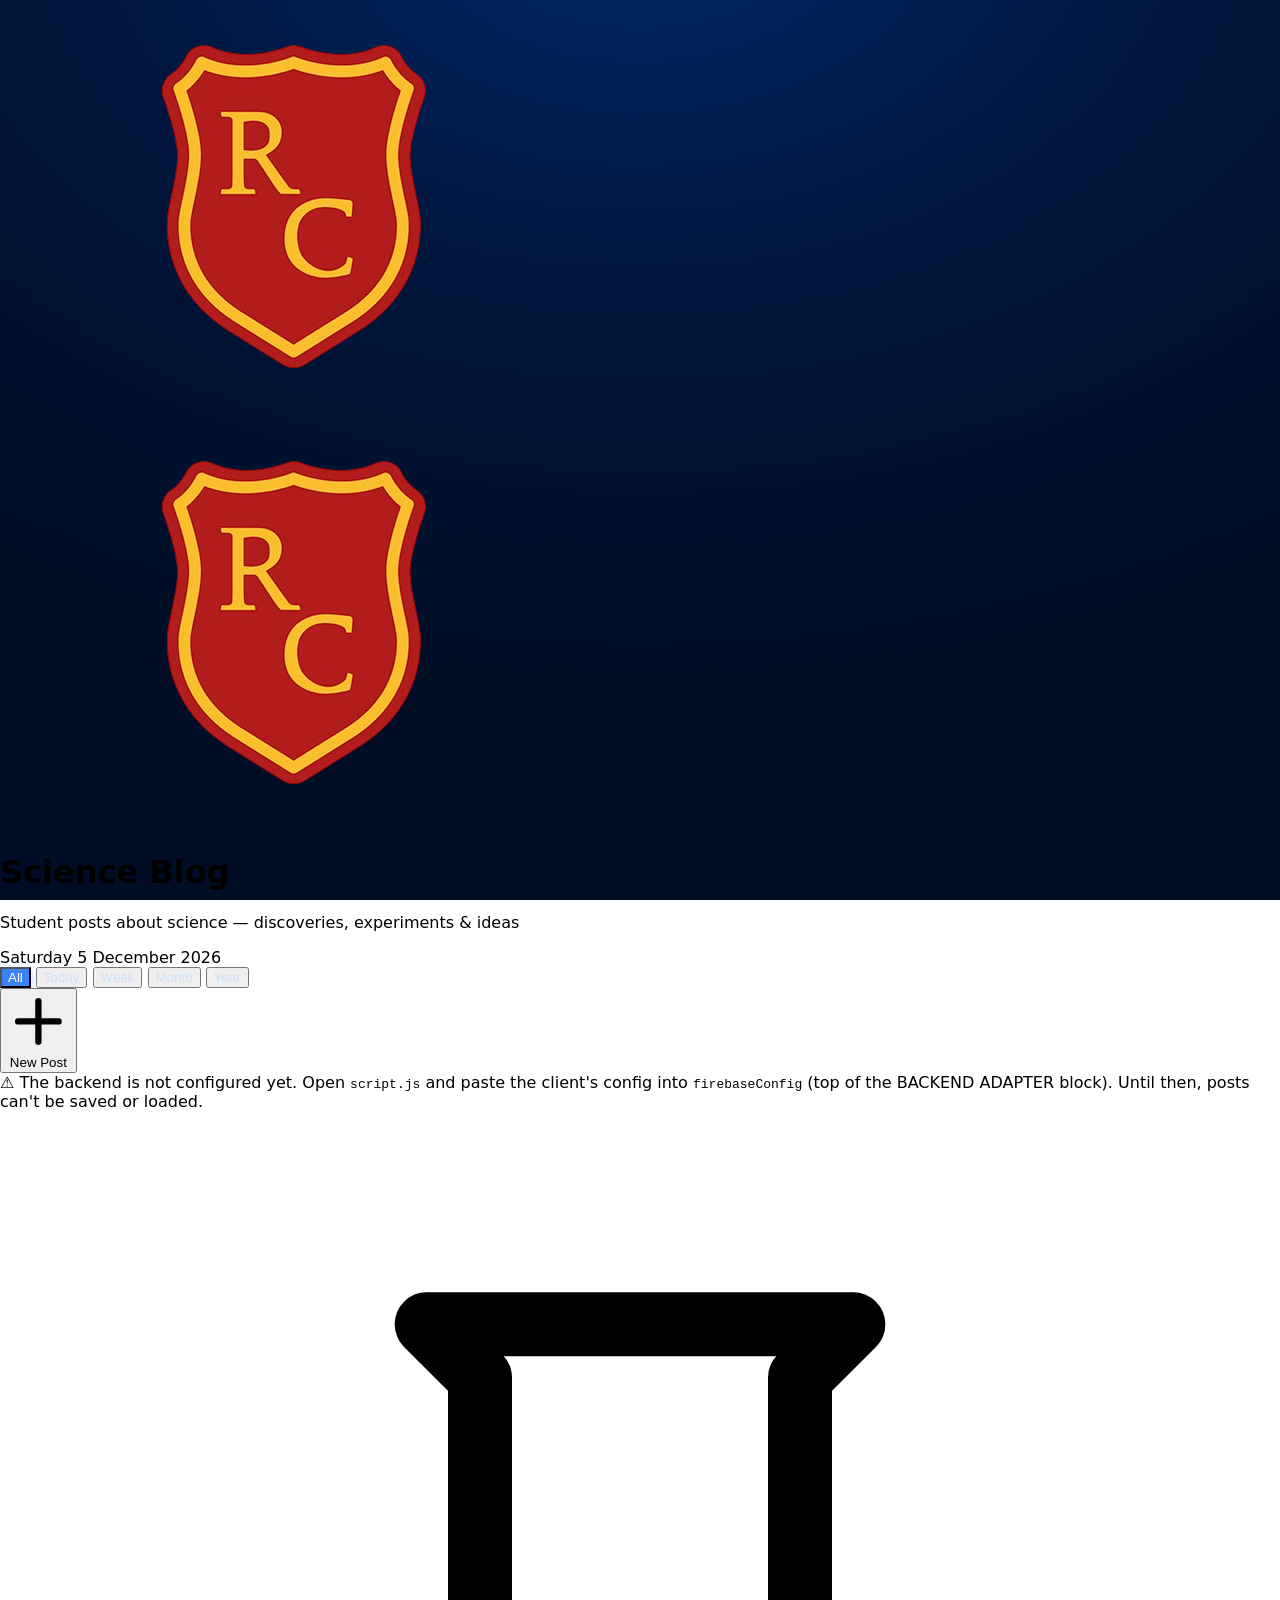
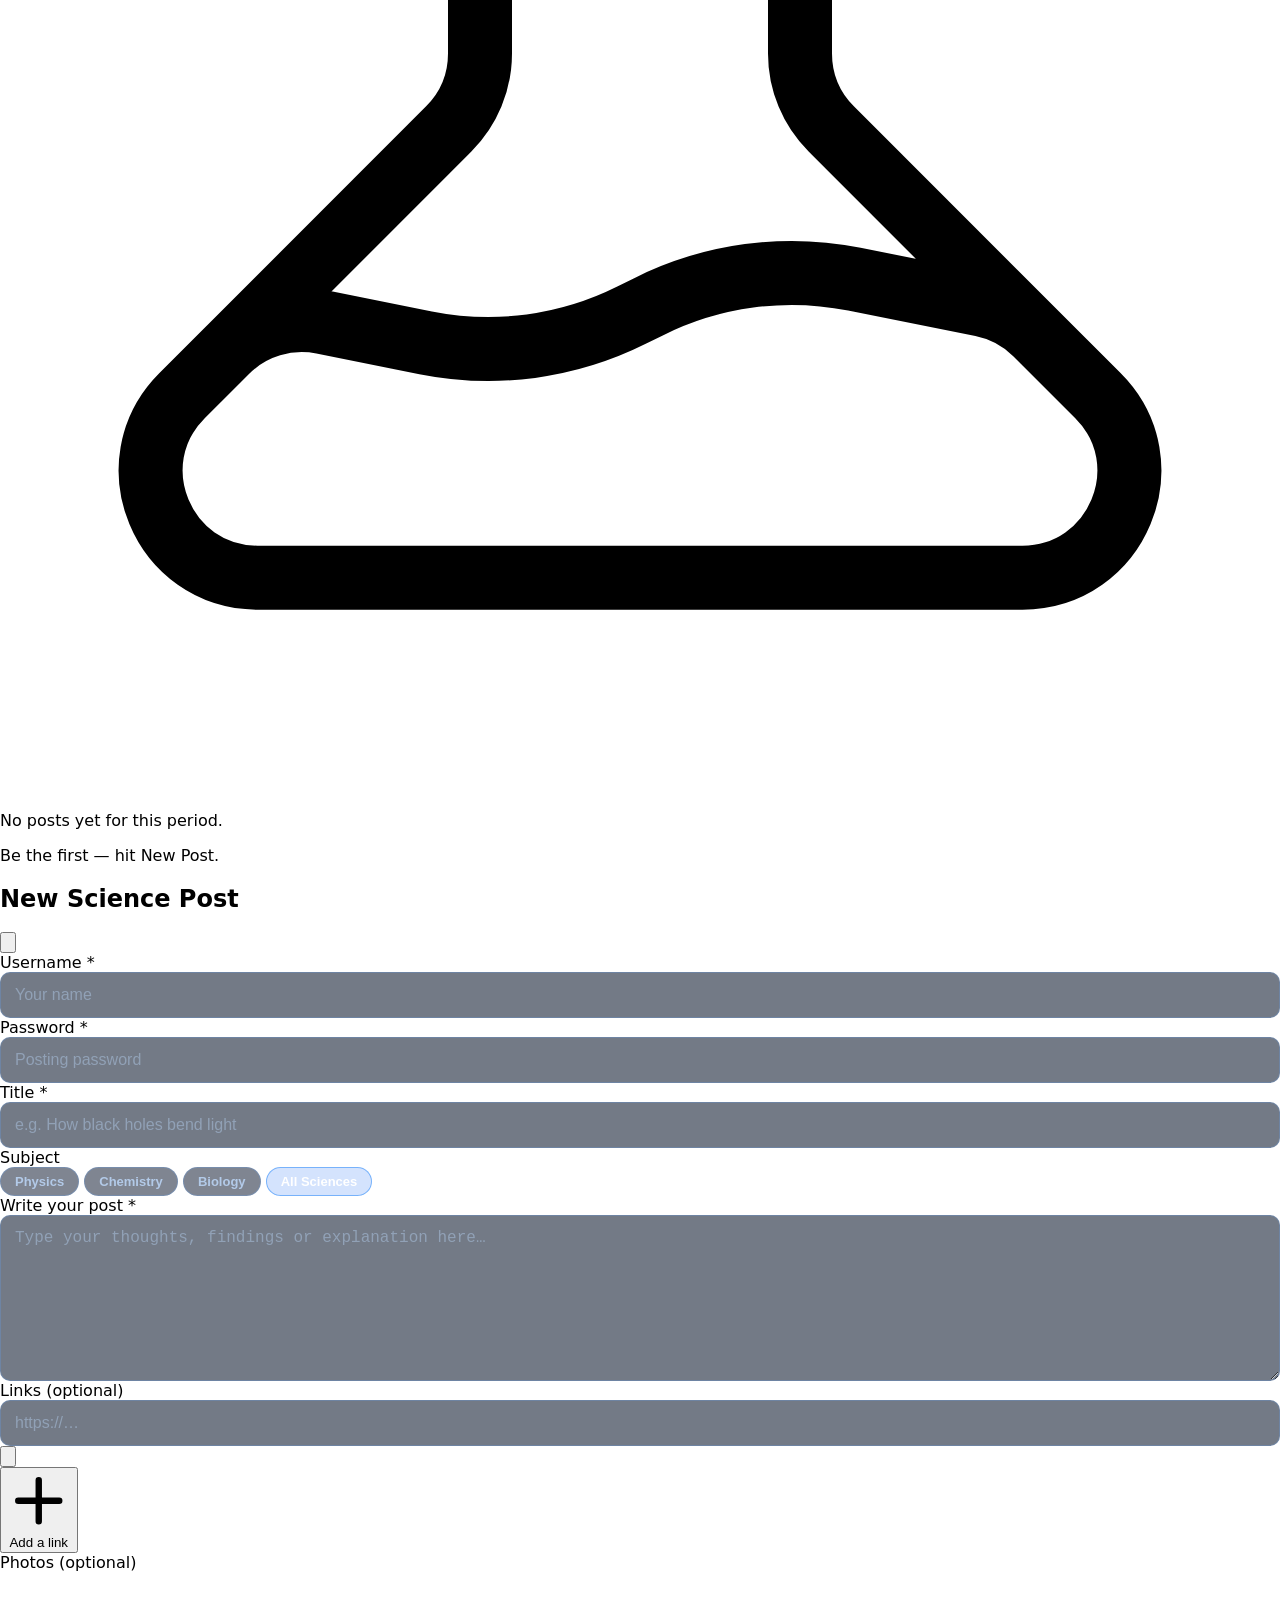
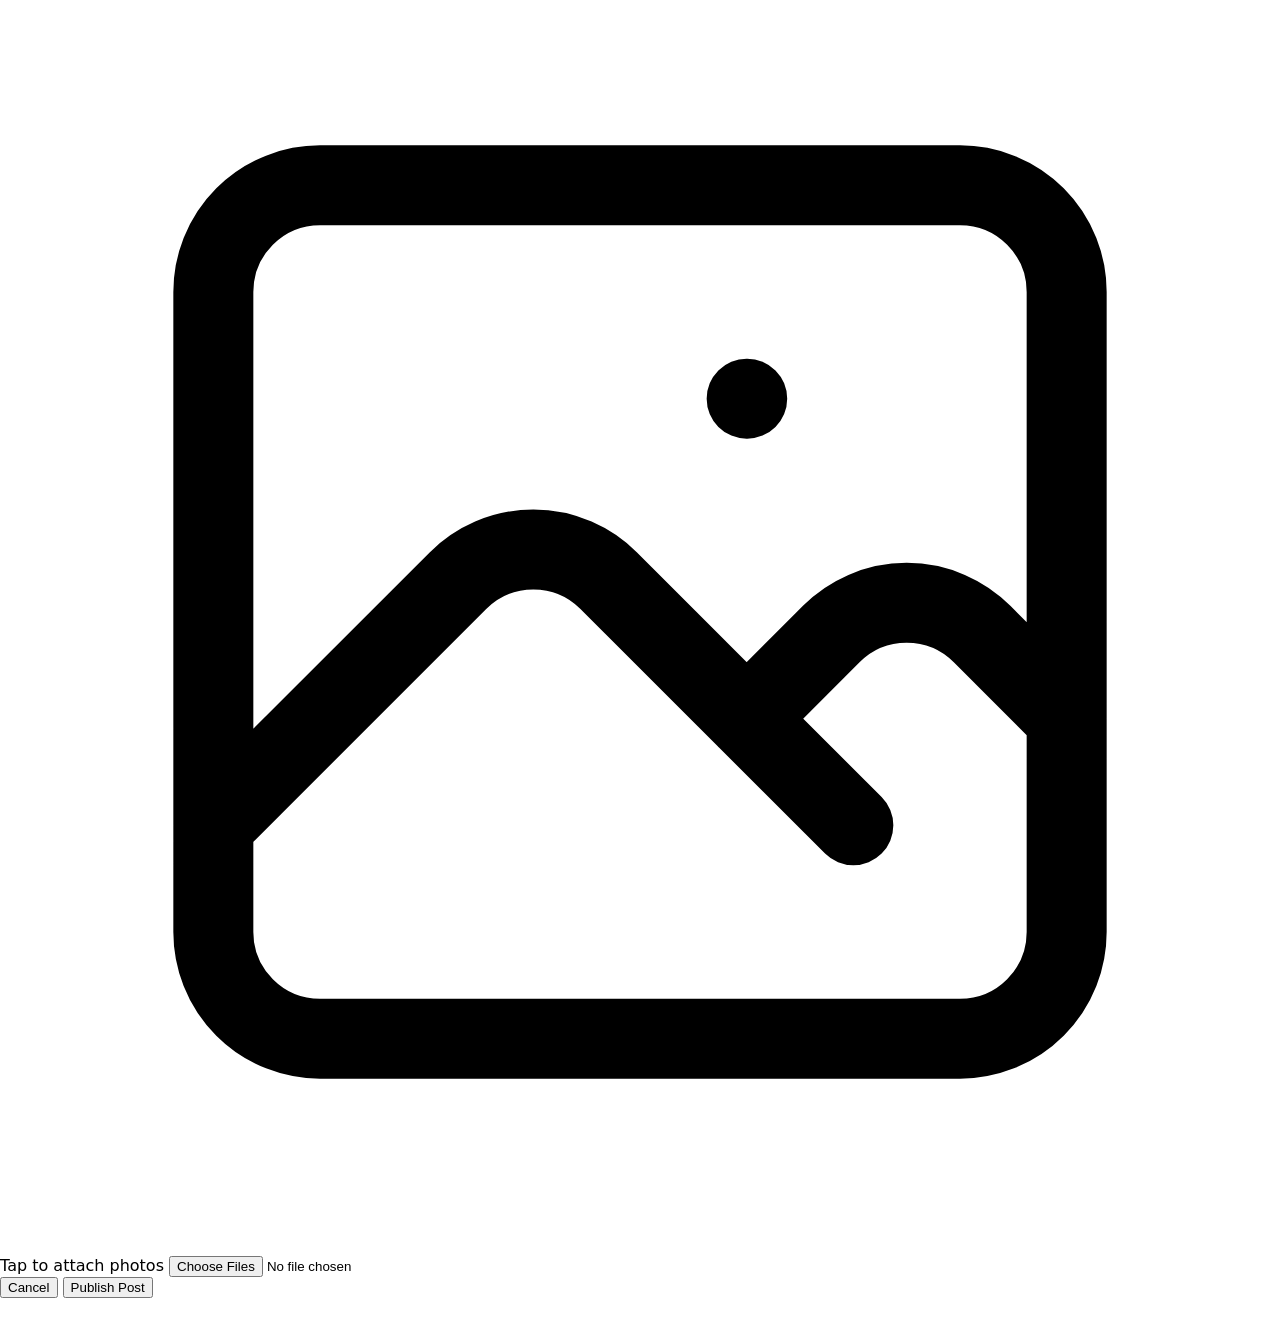
==== index.html @ 40bbb26c "first commit" ====
<!DOCTYPE html>
<html lang="en">
<head>
    <meta charset="UTF-8">
    <meta name="viewport" content="width=device-width, initial-scale=1.0">
    <title>Runnymede Science Blog</title>
    <script src="https://cdn.tailwindcss.com"></script>

    <!-- ▼▼▼ FIREBASE-SPECIFIC ▼▼▼  (backend SDK — swap these if the backend changes) -->
    <!-- Firebase compat SDK, loaded from CDN. Only used by the BACKEND ADAPTER in script.js. -->
    <script src="https://www.gstatic.com/firebasejs/10.12.2/firebase-app-compat.js"></script>
    <script src="https://www.gstatic.com/firebasejs/10.12.2/firebase-firestore-compat.js"></script>
    <!-- ▲▲▲ END FIREBASE-SPECIFIC ▲▲▲ -->

    <link rel="stylesheet" href="./style.css">
</head>
<body>
<div id="app" class="min-h-screen text-white relative overflow-x-hidden">

    <!-- Background logo -->
    <div class="fixed inset-0 flex items-center justify-center pointer-events-none select-none overflow-hidden z-0">
        <img src="./assets/Runnymede Logo.png" alt="Runnymede Logo"
             class="w-[1100px] max-w-[160vw] object-contain opacity-[0.07] blur-sm" />
    </div>

    <div class="relative z-10 w-full max-w-5xl mx-auto px-4 pb-24">

        <!-- ───────────── Header ───────────── -->
        <header class="text-center pt-10 pb-6 space-y-3">
            <div class="flex items-center justify-center gap-3">
                <img src="./assets/Runnymede Logo.png" alt="" class="w-24 h-24 object-contain drop-shadow-lg" />
                <h1 class="text-4xl md:text-6xl font-bold tracking-tight text-white drop-shadow-lg">Science Blog</h1>
            </div>
            <p class="text-blue-200/80 text-lg">Student posts about science — discoveries, experiments &amp; ideas</p>
            <div id="header-date" class="text-blue-300/70 font-semibold"></div>
        </header>

        <!-- ───────────── Controls bar ───────────── -->
        <div class="sticky top-0 z-20 -mx-4 px-4 py-3 backdrop-blur-xl bg-[#00163d]/70 border-b border-blue-400/15 mb-6">
            <div class="flex flex-col sm:flex-row sm:items-center gap-3 justify-between">
                <!-- Time filter -->
                <div class="flex flex-wrap gap-1.5 bg-[#000d24]/60 border border-blue-500/20 rounded-xl p-1">
                    <button data-filter="all"   class="filter-btn filter-active px-3 py-1.5 rounded-lg text-sm font-semibold transition-colors">All</button>
                    <button data-filter="today" class="filter-btn px-3 py-1.5 rounded-lg text-sm font-semibold transition-colors">Today</button>
                    <button data-filter="week"  class="filter-btn px-3 py-1.5 rounded-lg text-sm font-semibold transition-colors">Week</button>
                    <button data-filter="month" class="filter-btn px-3 py-1.5 rounded-lg text-sm font-semibold transition-colors">Month</button>
                    <button data-filter="year"  class="filter-btn px-3 py-1.5 rounded-lg text-sm font-semibold transition-colors">Year</button>
                </div>
                <button onclick="openModal()"
                        class="h-11 px-5 font-bold bg-gradient-to-r from-blue-600 to-indigo-600 hover:from-blue-500 hover:to-indigo-500 text-white shadow-lg rounded-xl flex items-center justify-center gap-2 transition-colors">
                    <svg xmlns="http://www.w3.org/2000/svg" class="w-5 h-5" fill="none" viewBox="0 0 24 24" stroke="currentColor" stroke-width="2.5"><path stroke-linecap="round" stroke-linejoin="round" d="M12 4v16m8-8H4"/></svg>
                    New Post
                </button>
            </div>
        </div>

        <!-- ───────────── Feed ───────────── -->
        <div id="status-banner" class="hidden mb-4 px-4 py-3 rounded-xl text-sm"></div>
        <div id="feed" class="space-y-5"></div>
        <div id="empty-state" class="hidden text-center py-20 text-blue-200/60">
            <svg xmlns="http://www.w3.org/2000/svg" class="w-16 h-16 mx-auto mb-4 opacity-40" fill="none" viewBox="0 0 24 24" stroke="currentColor" stroke-width="1.2"><path stroke-linecap="round" stroke-linejoin="round" d="M19.428 15.428a2 2 0 00-1.022-.547l-2.387-.477a6 6 0 00-3.86.517l-.318.158a6 6 0 01-3.86.517L6.05 15.21a2 2 0 00-1.806.547M8 4h8l-1 1v5.172a2 2 0 00.586 1.414l5 5c1.26 1.26.367 3.414-1.415 3.414H4.828c-1.782 0-2.674-2.154-1.414-3.414l5-5A2 2 0 009 10.172V5L8 4z"/></svg>
            <p class="text-lg">No posts yet for this period.</p>
            <p class="text-sm opacity-70">Be the first — hit <span class="font-semibold text-blue-300">New Post</span>.</p>
        </div>
    </div>

    <!-- ═══════════════════════════════════════════════ -->
    <!--                  NEW POST MODAL                 -->
    <!-- ═══════════════════════════════════════════════ -->
    <div id="modal-overlay" class="hidden fixed inset-0 z-50 bg-black/70 backdrop-blur-sm overflow-y-auto p-4">
        <div class="min-h-full flex items-start justify-center py-8">
            <div class="modal-card w-full max-w-2xl bg-[#001a47]/95 backdrop-blur-xl border border-blue-400/25 shadow-2xl rounded-2xl">
                <div class="flex items-center justify-between px-6 py-4 border-b border-blue-400/15">
                    <h2 class="text-2xl font-bold text-white">New Science Post</h2>
                    <button onclick="closeModal()" class="text-blue-200/60 hover:text-white hover:bg-white/10 rounded-lg p-1.5 transition-colors">
                        <svg xmlns="http://www.w3.org/2000/svg" class="w-6 h-6" fill="none" viewBox="0 0 24 24" stroke="currentColor" stroke-width="2"><path stroke-linecap="round" stroke-linejoin="round" d="M6 18L18 6M6 6l12 12"/></svg>
                    </button>
                </div>

                <form id="post-form" class="p-6 space-y-5">
                    <!-- Credentials -->
                    <div class="grid grid-cols-1 sm:grid-cols-2 gap-4">
                        <div class="space-y-1.5">
                            <label class="text-sm font-medium text-blue-200">Username <span class="text-blue-400">*</span></label>
                            <input type="text" id="f-username" required autocomplete="username"
                                   class="field" placeholder="Your name" />
                        </div>
                        <div class="space-y-1.5">
                            <label class="text-sm font-medium text-blue-200">Password <span class="text-blue-400">*</span></label>
                            <input type="password" id="f-password" required autocomplete="current-password"
                                   class="field" placeholder="Posting password" />
                        </div>
                    </div>

                    <div class="h-px bg-blue-400/10"></div>

                    <!-- Title -->
                    <div class="space-y-1.5">
                        <label class="text-sm font-medium text-blue-200">Title <span class="text-blue-400">*</span></label>
                        <input type="text" id="f-title" required maxlength="140" class="field" placeholder="e.g. How black holes bend light" />
                    </div>

                    <!-- Subject -->
                    <div class="space-y-1.5">
                        <label class="text-sm font-medium text-blue-200">Subject</label>
                        <div class="flex flex-wrap gap-2" id="subject-group">
                            <button type="button" data-subject="Physics"   class="subject-chip">Physics</button>
                            <button type="button" data-subject="Chemistry" class="subject-chip">Chemistry</button>
                            <button type="button" data-subject="Biology"   class="subject-chip">Biology</button>
                            <button type="button" data-subject="General"   class="subject-chip subject-active">All Sciences</button>
                        </div>
                    </div>

                    <!-- Body (type) -->
                    <div class="space-y-1.5">
                        <label class="text-sm font-medium text-blue-200">Write your post <span class="text-blue-400">*</span></label>
                        <textarea id="f-body" required rows="6" class="field resize-y" placeholder="Type your thoughts, findings or explanation here…"></textarea>
                    </div>

                    <!-- Links -->
                    <div class="space-y-1.5">
                        <label class="text-sm font-medium text-blue-200">Links <span class="text-blue-300/50 text-xs">(optional)</span></label>
                        <div id="links-container" class="space-y-2"></div>
                        <button type="button" onclick="addLinkField()" class="text-sm text-blue-300 hover:text-blue-200 font-medium flex items-center gap-1">
                            <svg xmlns="http://www.w3.org/2000/svg" class="w-4 h-4" fill="none" viewBox="0 0 24 24" stroke="currentColor" stroke-width="2.5"><path stroke-linecap="round" stroke-linejoin="round" d="M12 4v16m8-8H4"/></svg>
                            Add a link
                        </button>
                    </div>

                    <!-- Photos -->
                    <div class="space-y-1.5">
                        <label class="text-sm font-medium text-blue-200">Photos <span class="text-blue-300/50 text-xs">(optional)</span></label>
                        <label class="flex flex-col items-center justify-center gap-2 border-2 border-dashed border-blue-400/30 rounded-xl py-6 cursor-pointer hover:border-blue-400/60 hover:bg-blue-500/5 transition-colors">
                            <svg xmlns="http://www.w3.org/2000/svg" class="w-8 h-8 text-blue-300/70" fill="none" viewBox="0 0 24 24" stroke="currentColor" stroke-width="1.5"><path stroke-linecap="round" stroke-linejoin="round" d="M4 16l4.586-4.586a2 2 0 012.828 0L16 16m-2-2l1.586-1.586a2 2 0 012.828 0L20 14m-6-6h.01M6 20h12a2 2 0 002-2V6a2 2 0 00-2-2H6a2 2 0 00-2 2v12a2 2 0 002 2z"/></svg>
                            <span class="text-sm text-blue-200/70">Tap to attach photos</span>
                            <input type="file" id="f-photos" accept="image/*" multiple class="hidden" onchange="handlePhotos(event)" />
                        </label>
                        <div id="photo-previews" class="flex flex-wrap gap-2 mt-2"></div>
                    </div>

                    <!-- Error -->
                    <div id="form-error" class="hidden text-sm text-red-300 bg-red-500/15 border border-red-400/30 rounded-lg px-3 py-2"></div>

                    <!-- Submit -->
                    <div class="flex gap-3 pt-1">
                        <button type="button" onclick="closeModal()" class="flex-1 h-12 rounded-xl border border-blue-400/25 text-blue-100 hover:bg-white/5 font-semibold transition-colors">Cancel</button>
                        <button type="submit" id="submit-btn" class="flex-1 h-12 rounded-xl font-bold bg-gradient-to-r from-blue-600 to-indigo-600 hover:from-blue-500 hover:to-indigo-500 text-white shadow-lg transition-colors flex items-center justify-center gap-2">
                            Publish Post
                        </button>
                    </div>
                </form>
            </div>
        </div>
    </div>

    <!-- Image lightbox -->
    <div id="lightbox" class="hidden fixed inset-0 z-[60] bg-black/90 flex items-center justify-center p-4" onclick="closeLightbox()">
        <img id="lightbox-img" src="" alt="" class="max-w-full max-h-full rounded-lg shadow-2xl" />
    </div>
</div>

<script src="./script.js"></script>
</body>
</html>
---- style.css ----
/* ─────────────────────────────────────────────
   Runnymede Science Blog — styling
   Main colour: #00163d
   ───────────────────────────────────────────── */

:root {
    --rm-navy:      #00163d;
    --rm-navy-deep: #000d24;
    --rm-blue:      #3b82f6;
}

* { box-sizing: border-box; }

body {
    margin: 0;
    background: radial-gradient(1200px 800px at 50% -10%, #002a6b 0%, var(--rm-navy) 45%, var(--rm-navy-deep) 100%);
    background-attachment: fixed;
    font-family: ui-sans-serif, system-ui, -apple-system, "Segoe UI", Roboto, sans-serif;
}

/* Form fields */
.field {
    display: block;
    width: 100%;
    border-radius: 0.625rem;
    padding: 0.625rem 0.875rem;
    font-size: 1rem;
    line-height: 1.5rem;
    color: #fff;
    background: rgba(0, 13, 36, 0.55);
    border: 1px solid rgba(96, 165, 250, 0.25);
    outline: none;
    transition: border-color .2s, box-shadow .2s;
}
.field::placeholder { color: rgba(191, 219, 254, 0.4); }
.field:focus {
    border-color: rgba(96, 165, 250, 0.8);
    box-shadow: 0 0 0 3px rgba(59, 130, 246, 0.2);
}

/* Time-filter buttons */
.filter-btn { color: rgba(191, 219, 254, 0.7); }
.filter-btn:hover { color: #fff; background: rgba(59, 130, 246, 0.15); }
.filter-active { background: #3b82f6; color: #fff !important; box-shadow: 0 4px 14px rgba(59,130,246,0.35); }

/* Subject chips */
.subject-chip {
    padding: 0.375rem 0.875rem;
    border-radius: 9999px;
    font-size: 0.8125rem;
    font-weight: 600;
    color: rgba(191, 219, 254, 0.8);
    background: rgba(0, 13, 36, 0.5);
    border: 1px solid rgba(96, 165, 250, 0.25);
    transition: all .15s;
}
.subject-chip:hover { color: #fff; border-color: rgba(96, 165, 250, 0.55); }
.subject-active {
    background: rgba(59, 130, 246, 0.22) !important;
    border-color: rgba(96, 165, 250, 0.8) !important;
    color: #fff !important;
}

/* Post cards */
.post-card {
    animation: cardIn 0.4s cubic-bezier(0.4, 0, 0.2, 1) both;
}
@keyframes cardIn {
    from { opacity: 0; transform: translateY(16px); }
    to   { opacity: 1; transform: translateY(0); }
}

/* Subject badge colours */
.badge-Physics   { background: rgba(59,130,246,0.2);  color:#93c5fd; border-color: rgba(59,130,246,0.4); }
.badge-Chemistry { background: rgba(168,85,247,0.2);  color:#d8b4fe; border-color: rgba(168,85,247,0.4); }
.badge-Biology   { background: rgba(34,197,94,0.2);   color:#86efac; border-color: rgba(34,197,94,0.4); }
.badge-Astronomy { background: rgba(245,158,11,0.2);  color:#fcd34d; border-color: rgba(245,158,11,0.4); }
.badge-General   { background: rgba(148,163,184,0.2); color:#cbd5e1; border-color: rgba(148,163,184,0.4); }

/* Modal pop-in */
.modal-card { animation: modalIn 0.3s cubic-bezier(0.34, 1.56, 0.64, 1) both; }
@keyframes modalIn {
    from { opacity: 0; transform: scale(0.94) translateY(10px); }
    to   { opacity: 1; transform: scale(1) translateY(0); }
}

/* "Publish" success pulse */
@keyframes publishPulse {
    0%   { box-shadow: 0 0 0 0 rgba(34,197,94,0.6); }
    100% { box-shadow: 0 0 0 24px rgba(34,197,94,0); }
}
.publish-pulse { animation: publishPulse 0.6s ease-out; }

/* Prevent body scroll when modal open */
body.modal-open { overflow: hidden; }

/* Nice scrollbar */
::-webkit-scrollbar { width: 10px; }
::-webkit-scrollbar-track { background: var(--rm-navy-deep); }
::-webkit-scrollbar-thumb { background: rgba(59,130,246,0.4); border-radius: 5px; }
::-webkit-scrollbar-thumb:hover { background: rgba(59,130,246,0.6); }
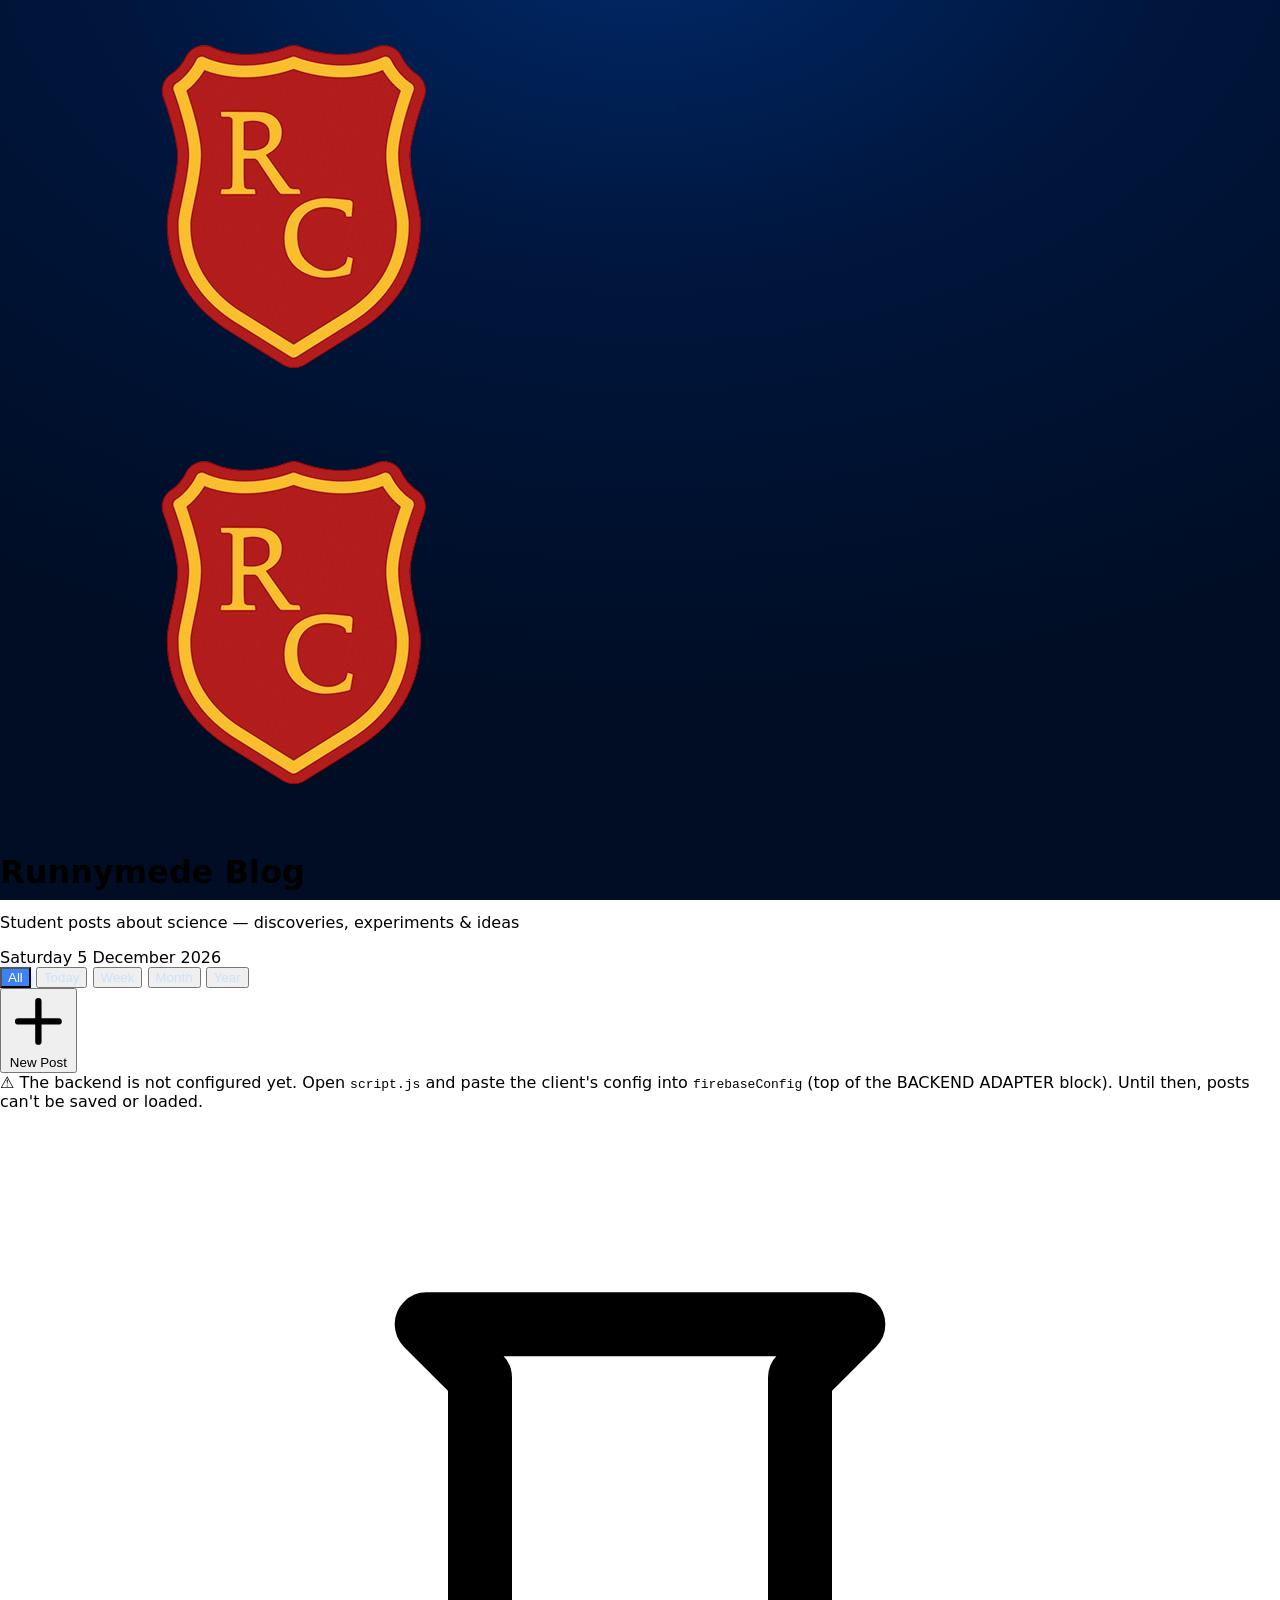
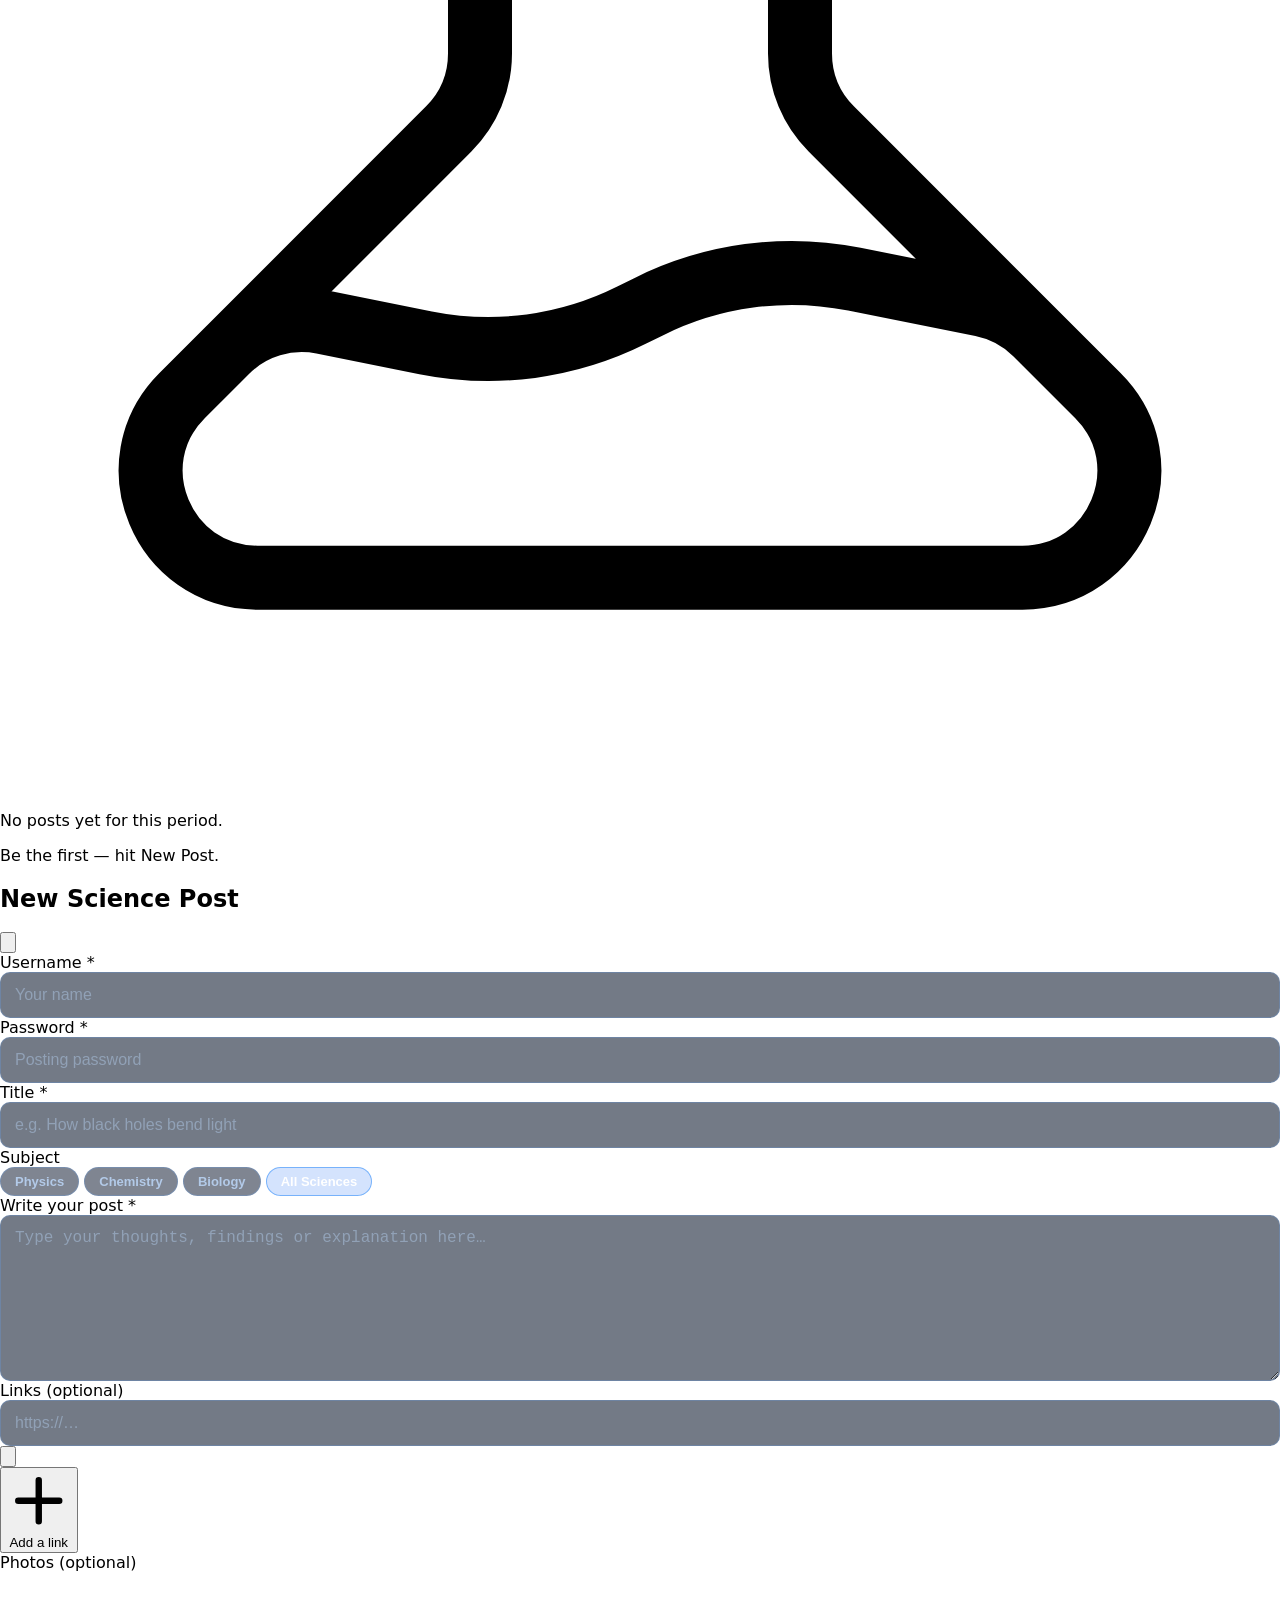
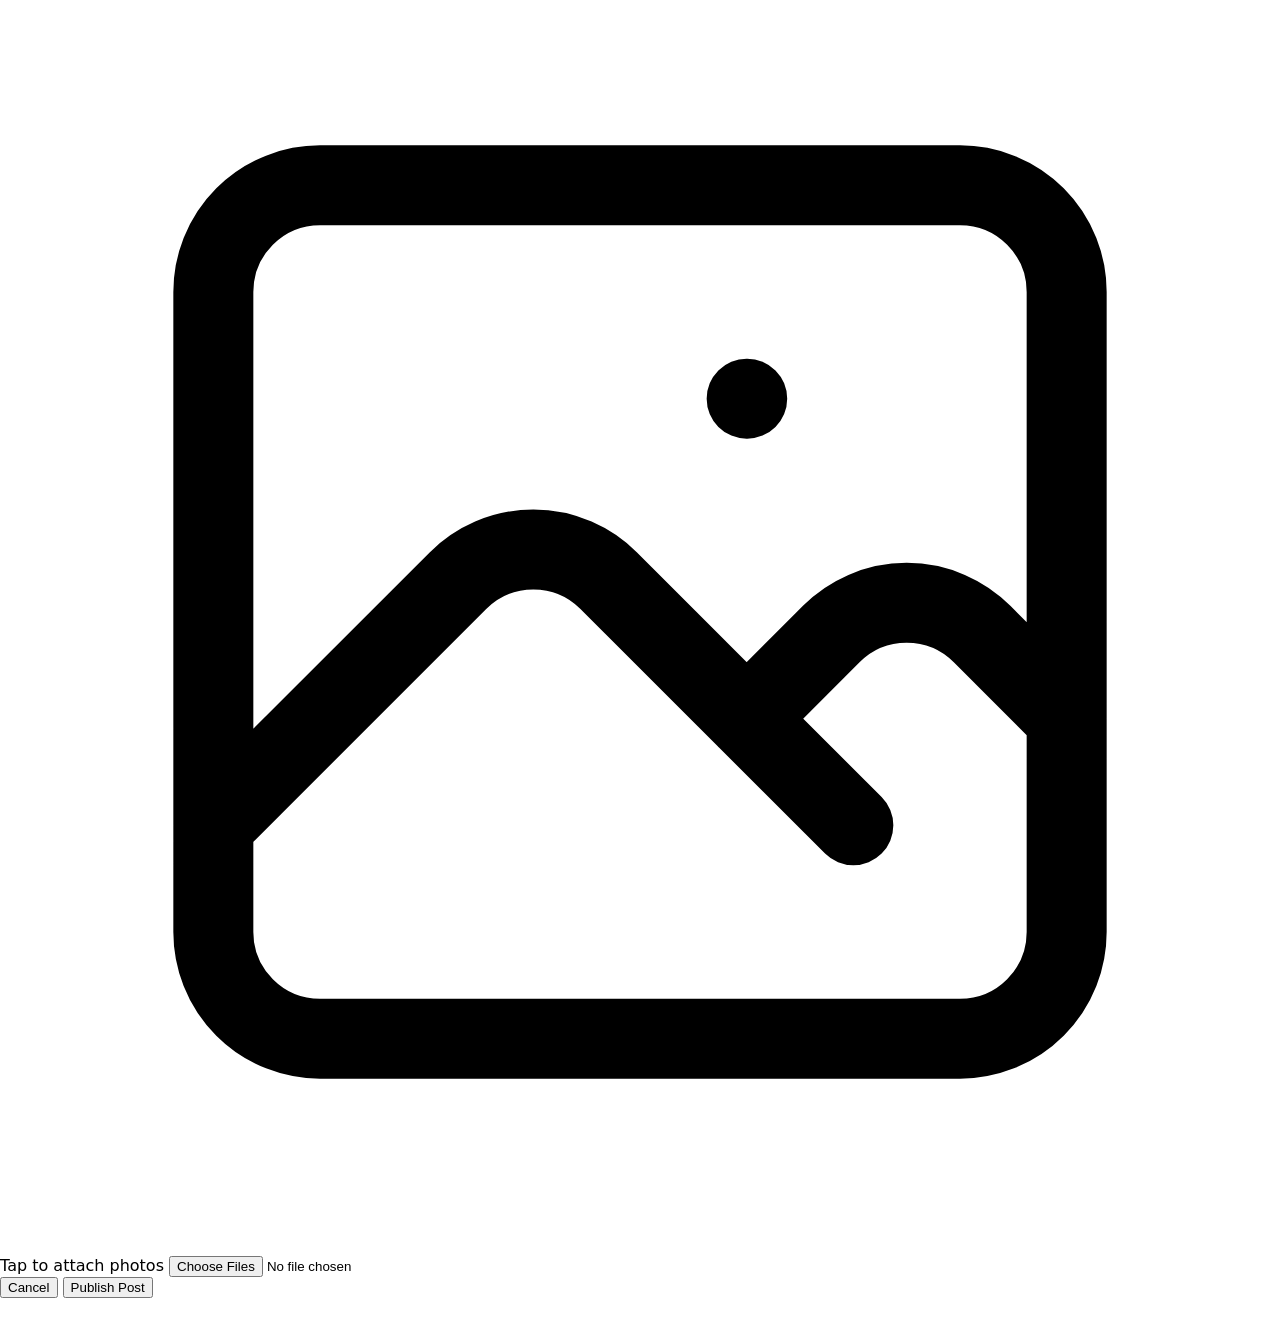
==== commit 12048a4d: "first commit" ====
--- a/index.html
+++ b/index.html
@@ -29,7 +29,7 @@
         <header class="text-center pt-10 pb-6 space-y-3">
             <div class="flex items-center justify-center gap-3">
                 <img src="./assets/Runnymede Logo.png" alt="" class="w-24 h-24 object-contain drop-shadow-lg" />
-                <h1 class="text-4xl md:text-6xl font-bold tracking-tight text-white drop-shadow-lg">Science Blog</h1>
+                <h1 class="text-4xl md:text-6xl font-bold tracking-tight text-white drop-shadow-lg">Runnymede Blog</h1>
             </div>
             <p class="text-blue-200/80 text-lg">Student posts about science — discoveries, experiments &amp; ideas</p>
             <div id="header-date" class="text-blue-300/70 font-semibold"></div>
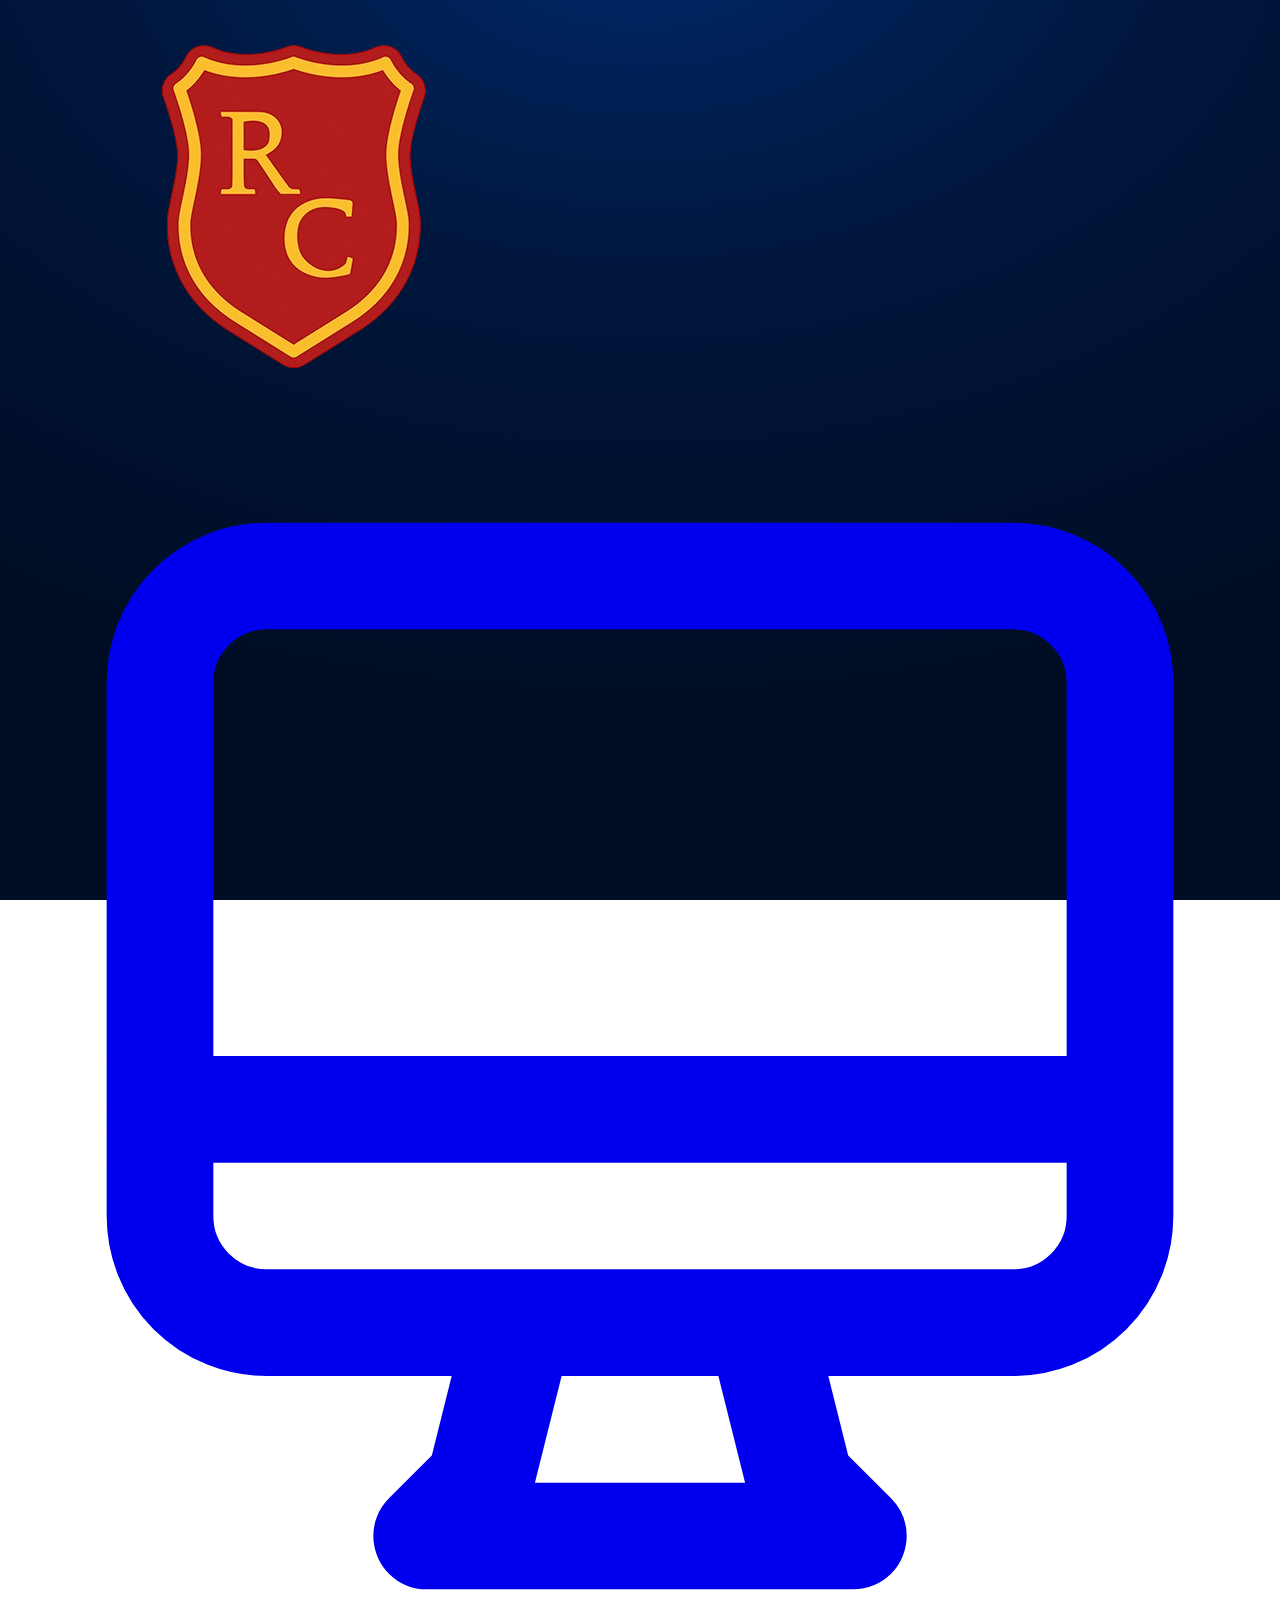
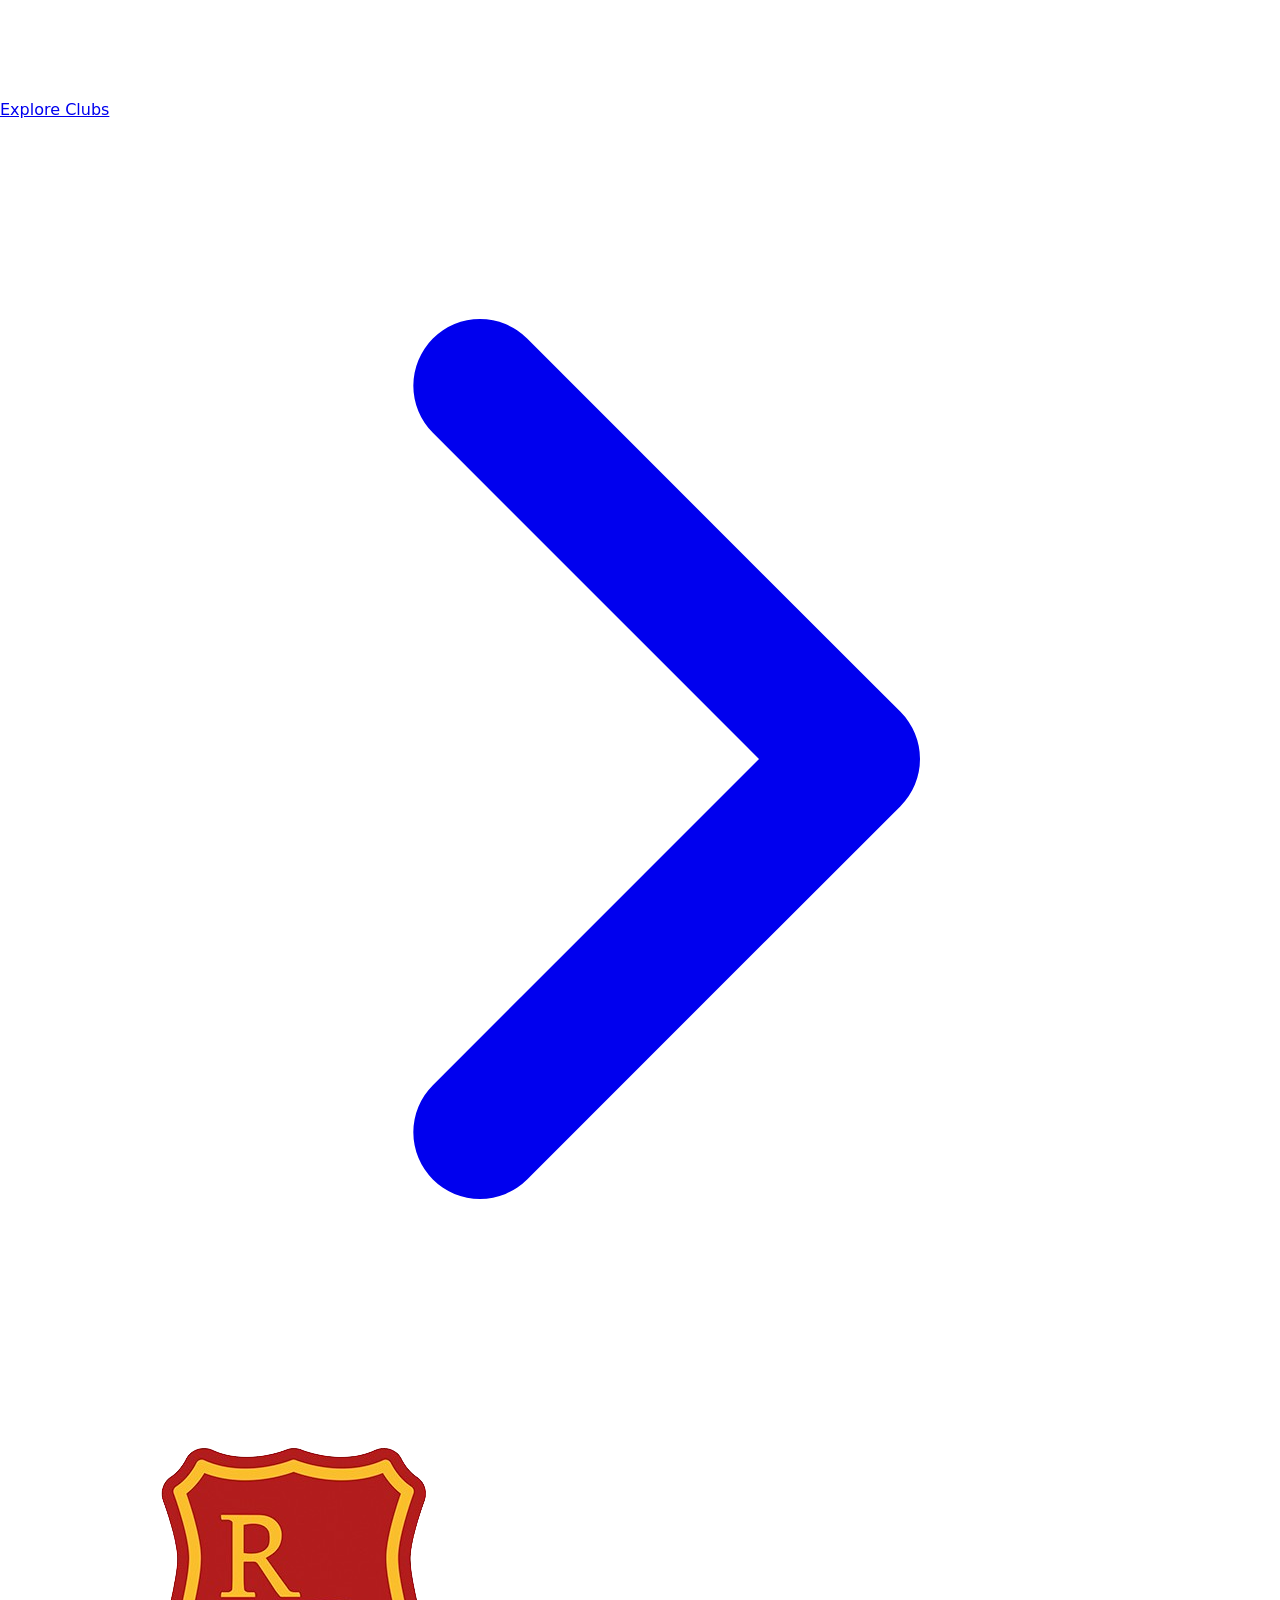
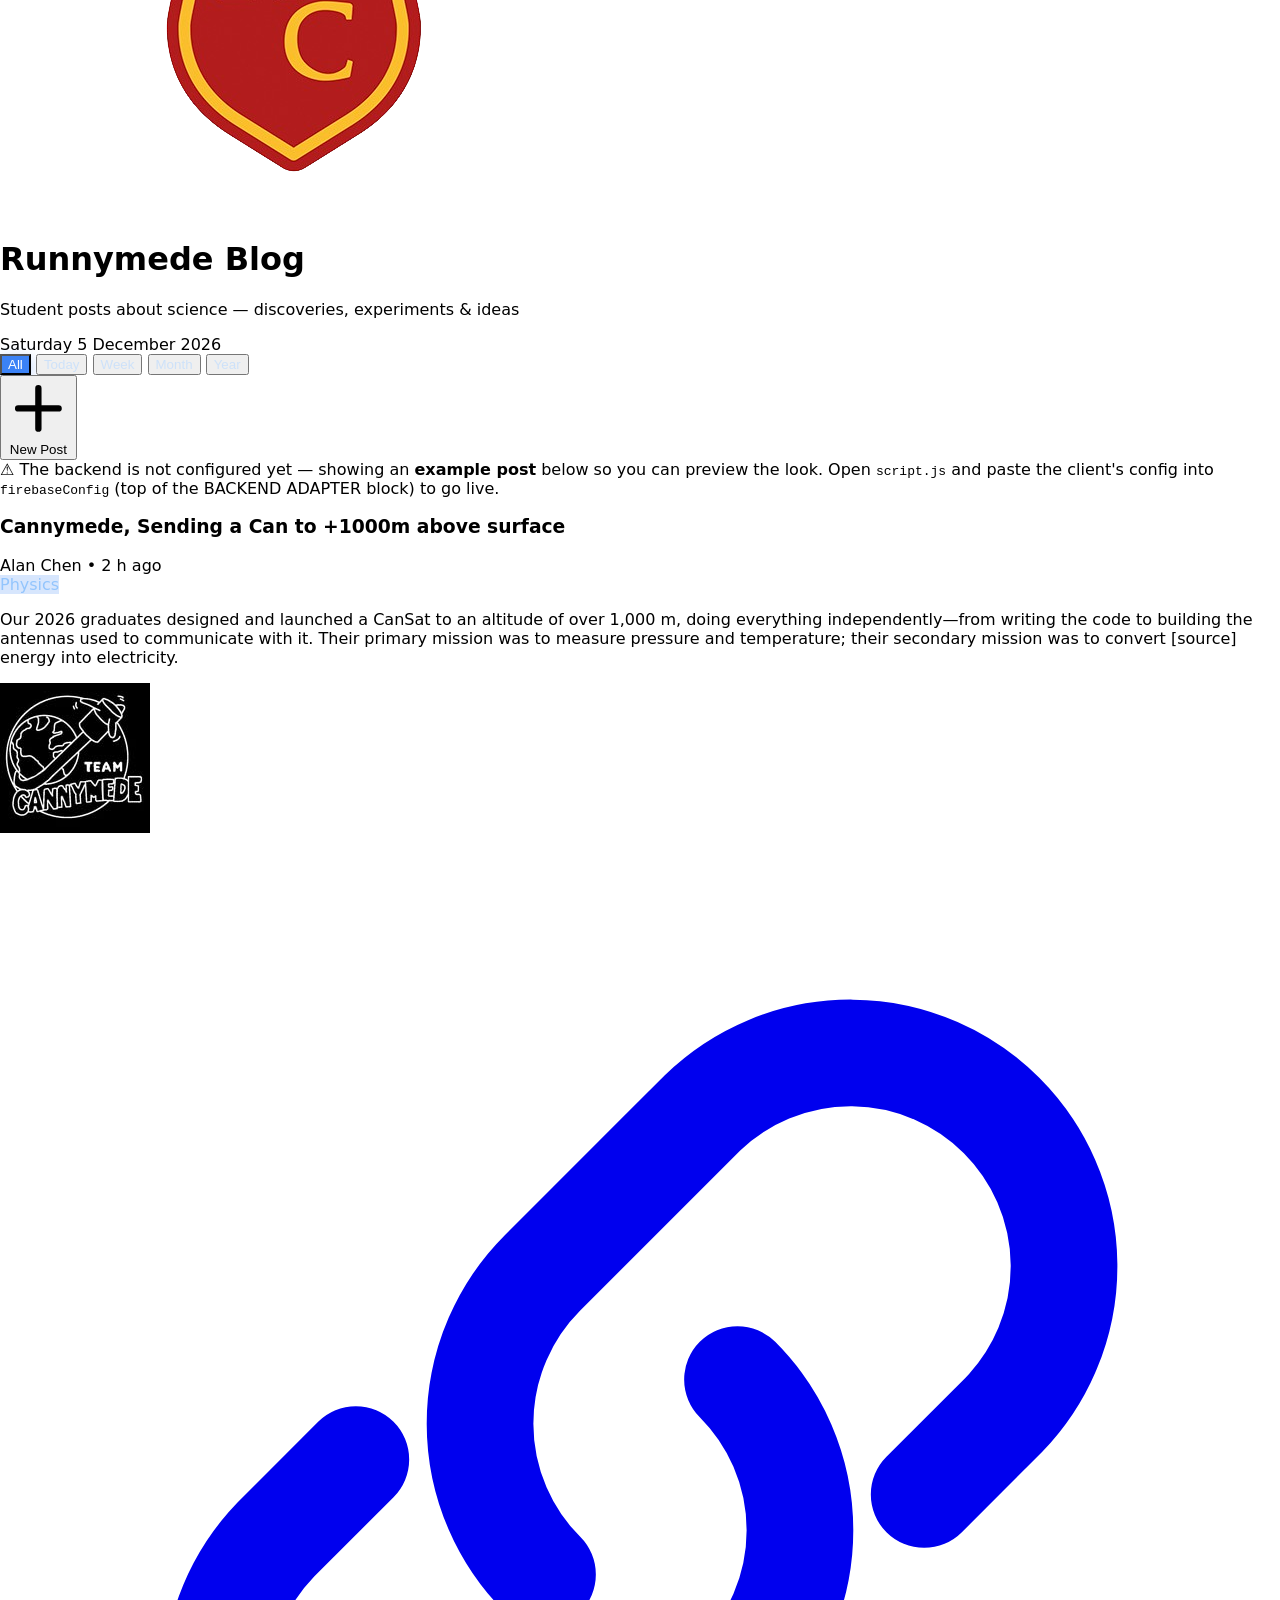
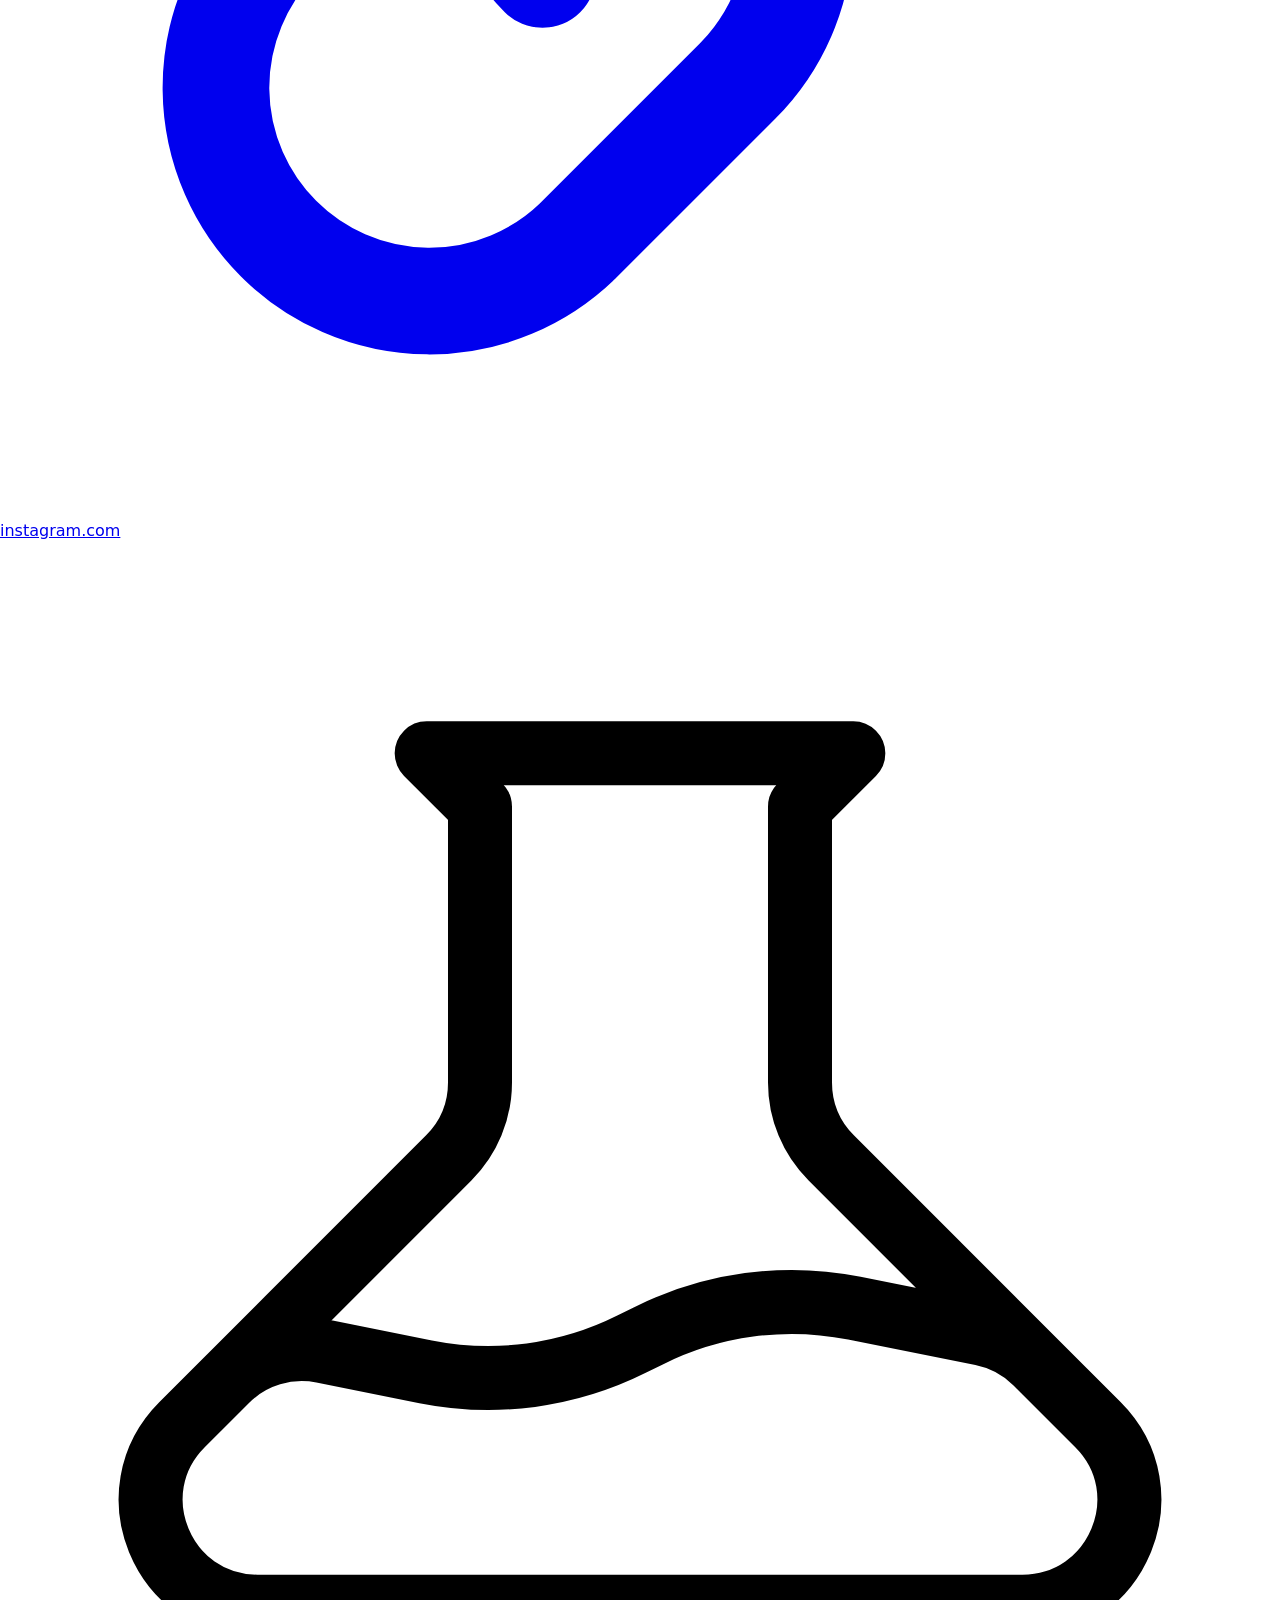
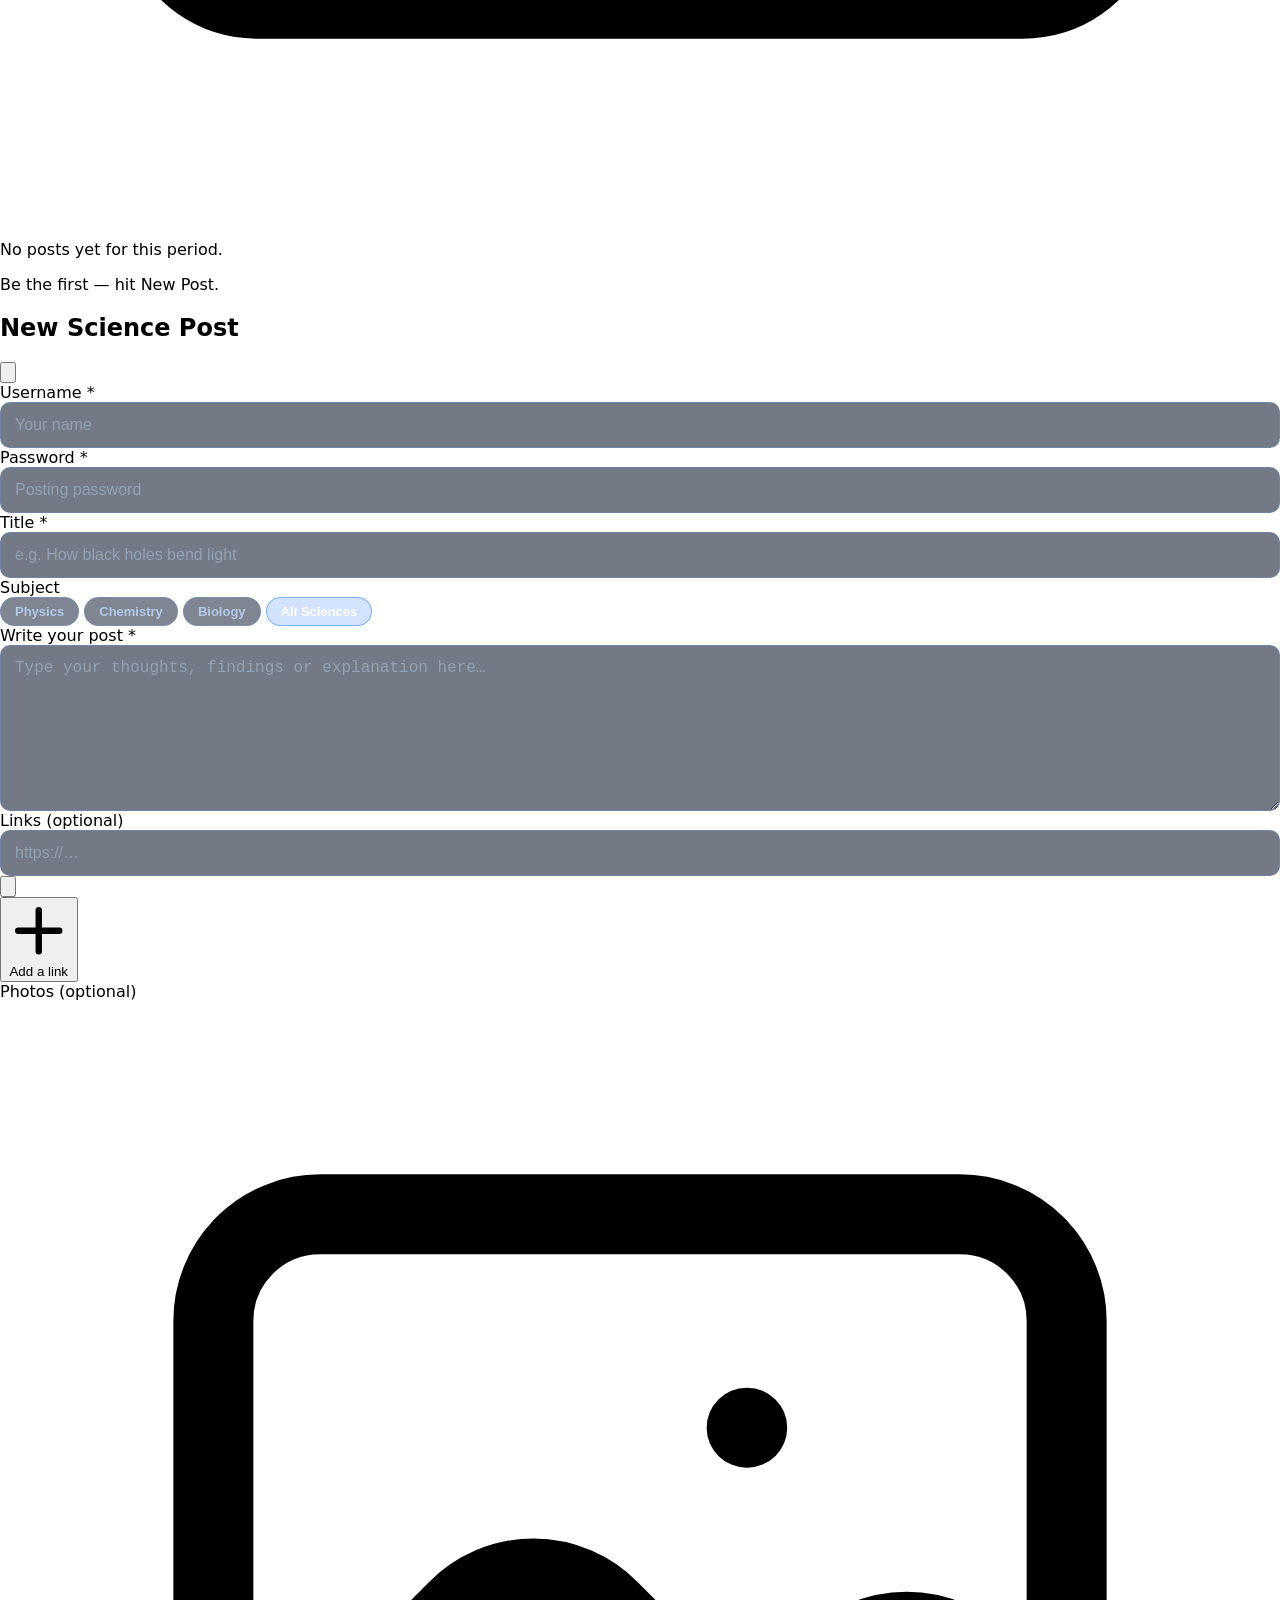
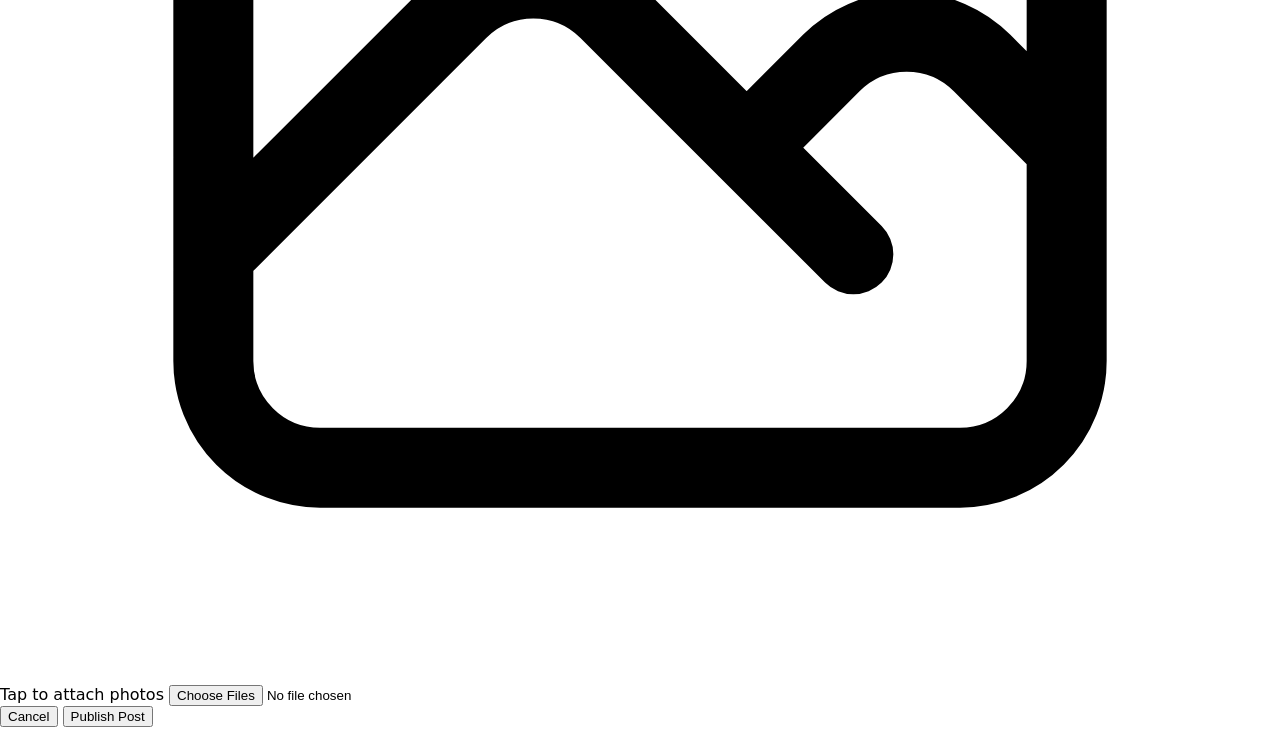
==== commit 5c6836eb: "stem club + cansat + clubs" ====
--- a/index.html
+++ b/index.html
@@ -25,8 +25,17 @@
 
     <div class="relative z-10 w-full max-w-5xl mx-auto px-4 pb-24">
 
+        <!-- ───────────── Top nav ───────────── -->
+        <div class="flex justify-end pt-4">
+            <a href="./clubs.html" class="inline-flex items-center gap-2 px-4 py-2 rounded-xl bg-white/5 border border-blue-400/20 text-blue-100 hover:bg-white/10 hover:border-blue-400/40 text-sm font-semibold transition-colors">
+                <svg xmlns="http://www.w3.org/2000/svg" class="w-4 h-4" fill="none" viewBox="0 0 24 24" stroke="currentColor" stroke-width="2"><path stroke-linecap="round" stroke-linejoin="round" d="M9.75 17L9 20l-1 1h8l-1-1-.75-3M3 13h18M5 17h14a2 2 0 002-2V5a2 2 0 00-2-2H5a2 2 0 00-2 2v10a2 2 0 002 2z"/></svg>
+                Explore Clubs
+                <svg xmlns="http://www.w3.org/2000/svg" class="w-4 h-4" fill="none" viewBox="0 0 24 24" stroke="currentColor" stroke-width="2.5"><path stroke-linecap="round" stroke-linejoin="round" d="M9 5l7 7-7 7"/></svg>
+            </a>
+        </div>
+
         <!-- ───────────── Header ───────────── -->
-        <header class="text-center pt-10 pb-6 space-y-3">
+        <header class="text-center pt-6 pb-6 space-y-3">
             <div class="flex items-center justify-center gap-3">
                 <img src="./assets/Runnymede Logo.png" alt="" class="w-24 h-24 object-contain drop-shadow-lg" />
                 <h1 class="text-4xl md:text-6xl font-bold tracking-tight text-white drop-shadow-lg">Runnymede Blog</h1>
